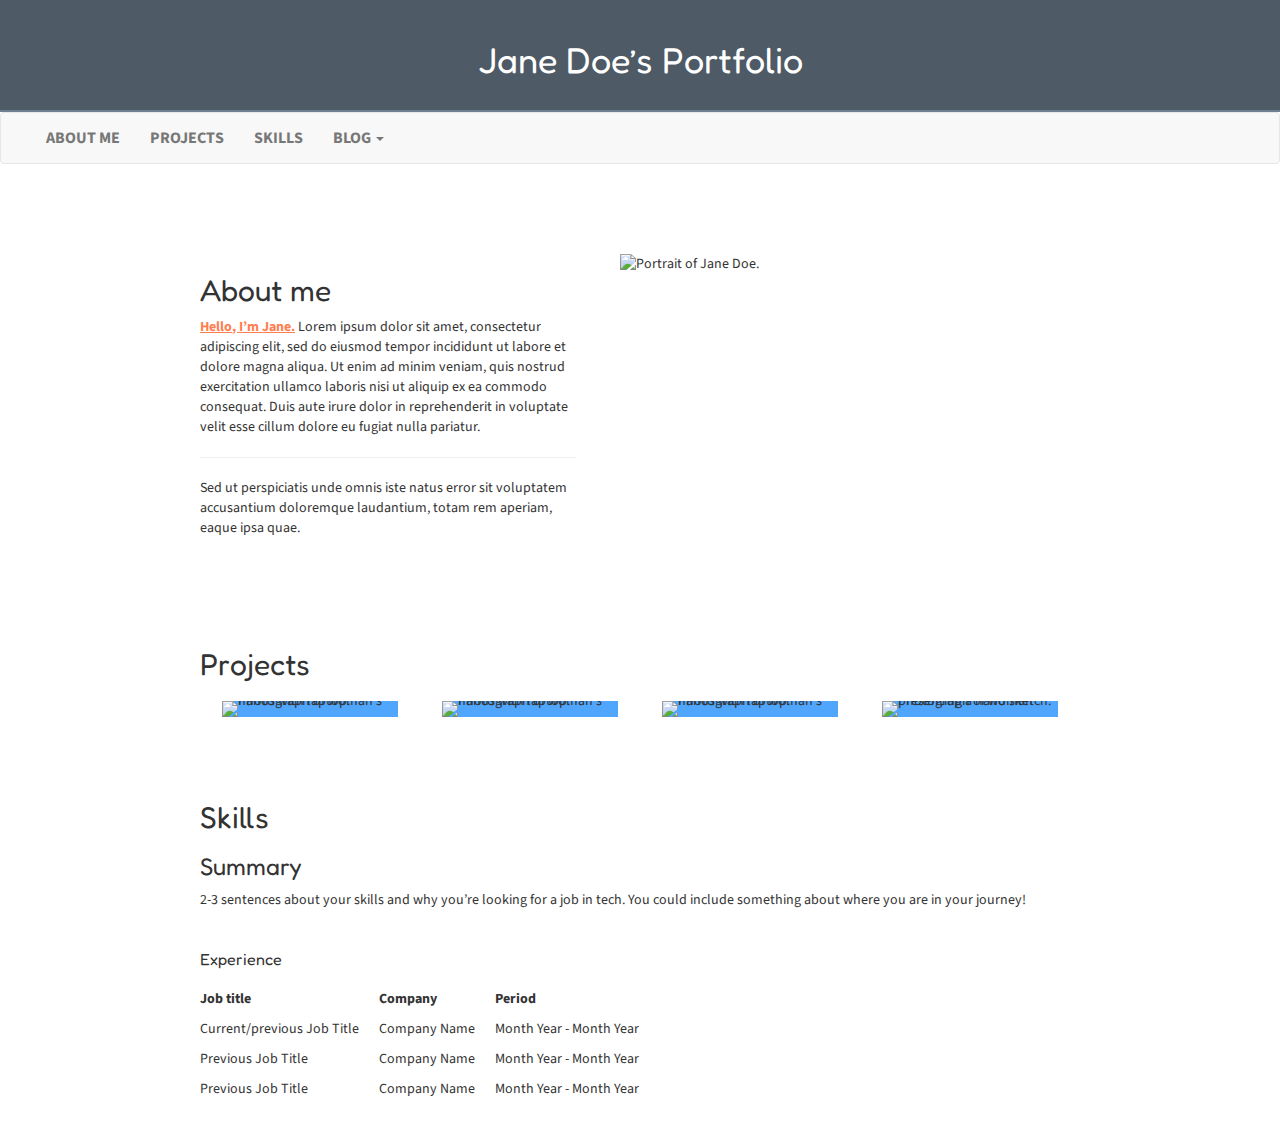
==== index.html @ e6ab9571 "Add project." ====
<!doctype html>
<html lang="en">
    <head>
        <meta charset="UTF-8">
        <title>Jane Doe’s Portfolio</title>
        <link rel="stylesheet" href="https://maxcdn.bootstrapcdn.com/bootstrap/3.4.0/css/bootstrap.min.css">
        <script src="https://ajax.googleapis.com/ajax/libs/jquery/3.3.1/jquery.min.js"></script>
        <script src="https://maxcdn.bootstrapcdn.com/bootstrap/3.4.0/js/bootstrap.min.js"></script>
        <link rel="stylesheet" href="css/style.css">
        <link href="https://fonts.googleapis.com/css?family=Fredoka+One|Source+Sans+Pro" rel="stylesheet">
        <meta name="viewport" content="width=device-width, initial-scale=1.0">
    </head>
    <body>
        <header>
            <h1>Jane Doe’s Portfolio</h1>
        </header>
        <nav class="navbar navbar-default">
            <div class="container-fluid">
                <div class="navbar-header">
                <button type="button" class="navbar-toggle" data-toggle="collapse" data-target="#myNavbar">
                    <span class="icon-bar"></span>
                    <span class="icon-bar"></span>
                    <span class="icon-bar"></span>                        
                </button>
                </div>
                <div class="collapse navbar-collapse" id="myNavbar">
                    <ul class="nav navbar-nav">
                        <li><a href="#about-me">About Me</a></li>
                        <li><a href="#projects">Projects</a></li>
                        <li><a href="#skills">Skills</a></li>
                        <li class="dropdown">
                        <a class="dropdown-toggle" data-toggle="dropdown" href="#">Blog
                        <span class="caret"></span></a>
                        <ul class="dropdown-menu">
                            <li><a href="/blog/post_3.html">Post 3</a></li>
                            <li><a href="/blog/post_2.html">Post 2</a></li>
                            <li><a href="/blog/post_1.html">Post 1</a></li>
                        </ul>
                    </ul>
                </div>      
            </div>
        </nav>
              
             
        <div id="about-me">
            <div class="text">
                <h2>About me</h2>
                <p>
                    <span class="special">Hello, I’m Jane.</span> Lorem ipsum dolor sit amet, consectetur adipiscing elit, sed do eiusmod tempor incididunt ut labore et dolore magna aliqua. Ut enim ad minim veniam, quis nostrud exercitation ullamco laboris nisi ut aliquip ex ea commodo consequat. Duis aute irure dolor in reprehenderit in voluptate velit esse cillum dolore eu fugiat nulla pariatur. 
                </p>
                <hr>
                <p>
                    Sed ut perspiciatis unde omnis iste natus error sit voluptatem accusantium doloremque laudantium, totam rem aperiam, eaque ipsa quae.
                </p>
            </div>
            <div class="profile-pic">
                <img src="images/headshot.jpg" alt="Portrait of Jane Doe." width="300px" height="auto">
            </div>
        </div>

        <div id="projects">
            <h2>Projects</h2>
            <div class=“flex-container”>
                <div class="project">
                    <img src="images/project1.jpg" alt="Photograph of woman's hands with laptop.">
                    <h4 class="project-title">Project 1</h4>
                </div>
                <div class="project">
                    <img src="images/project2.jpg" alt="Photograph of woman's hands with laptop.">
                    <h4 class="project-title">Project 2</h4>
                </div>
                <div class="project">
                    <img src="images/project3.jpg"  alt="Photograph of woman's hands with laptop.">
                    <h4 class="project-title">Project 3</h4>
                </div>
                <div class="project">
                    <img src="images/project4.jpg" alt="Photograph of woman presenting a hand sketch.">
                    <h4 class="project-title">Project 4</h4>
                </div>
            </div>
        </div>
    
        <div id="skills">
            <h2>Skills</h2>
            
            <h3>Summary</h3>
            <p>2-3 sentences about your skills and why you’re looking for a job in tech. You could include something about where you are in your journey!</p>

            <table>
                <caption>Experience</caption>
                <tr>
                    <th>Job title</th>
                    <th>Company</th>
                    <th>Period</th>
                </tr>
                <tr>
                    <td>Current/previous Job Title</td>
                    <td>Company Name</td>
                    <td><time>Month Year</time> - <time>Month Year</time></td>
                </tr>
                <tr>
                    <td>Previous Job Title</td>
                    <td>Company Name</td>
                    <td><time>Month Year</time> - <time>Month Year</time></td>
                </tr>
                <tr>
                    <td>Previous Job Title</td>
                    <td>Company Name</td>
                    <td><time>Month Year</time> - <time>Month Year</time></td>
                </tr>
            </table>
        </div>
    </body>
</html>
---- css/style.css ----
html,
body {
    margin: 0;
    font-family: 'Source Sans Pro', sans-serif;
}

h1, h2, h3, h4, h5, h6 {
    font-family: 'Fredoka One', cursive;
    font-weight: normal;
}

img {
    max-width: 100%;
}

header {
    color: #fff;
    background: #4e5a65;
    border-bottom: 2px solid #708090;
    padding: 20px;
    text-align: center;
}

nav.navbar {
    margin-bottom: 50px;
}

nav ul li a {
    color: #0F2417;
    display: block;
    font-family: 'Source Sans Pro', sans-serif;
    font-size: 16px;
    font-weight: bold;
    padding: 14px 16px;
    text-align: center;
    text-decoration: none;
    text-transform: uppercase;
}


#about-me {
    display: flex;
}

#about-me,
#projects,
#skills {
    padding: 40px;
    max-width: 960px;
    margin: 0 auto;
}

#about-me .text {
    width: 45%;
    margin-right: 5%;
}

#about-me .profile-pic {
    width: 55%;
}

#about-me img {
    width: 100%;
}

.flex-container {
    display: flex;
}

.special {
    color: coral;
    text-decoration: underline;
    font-weight: bold;
}

#projects {
    clear: both;
}

#projects h2 {
    margin-bottom: 20px;
}

.project {
    background-color: #50a6fc;
    width: 20%;
    height: auto;
    margin: 0 2.5% 40px;
    float: left;
    position: relative;
    line-height: 0;
}

.project:hover img {
    opacity: 0;
}

.project-title {
    color: white;
    padding: 20px;
    display: none;
    position: absolute;
    bottom: 0;
    left: 0;
}

.project:hover .project-title {
    display: block;
}

@media screen and (max-width:768px) {
    #about-me {
      display: flex;
      flex-direction: column;
    }
    #about-me .text {
      width: 100%;
      margin-bottom: 5%;
    }
    #about-me .profile-pic {
      width: 100%;
    }
    .flex-container {
        display: flex;
        flex-direction: column;
    }
    .project {
        width: 70%;
        margin-right: 15%;
        margin-left: 15%;
    }
    .project img {
        width: 100%;
    }
  }


.blog-post {
    padding: 40px;
}

caption {
    font-family: 'Fredoka One', cursive;
    font-size: 16px;
    margin-top: 20px;
    margin-bottom: 5px;
    text-align: left;
    color: #333;
}

th {
    text-align: left;
    padding-top: 5px;
    padding-right: 20px;
    padding-bottom: 5px;
}

td {
    padding-top: 5px;
    padding-right: 20px;
    padding-bottom: 5px;
}
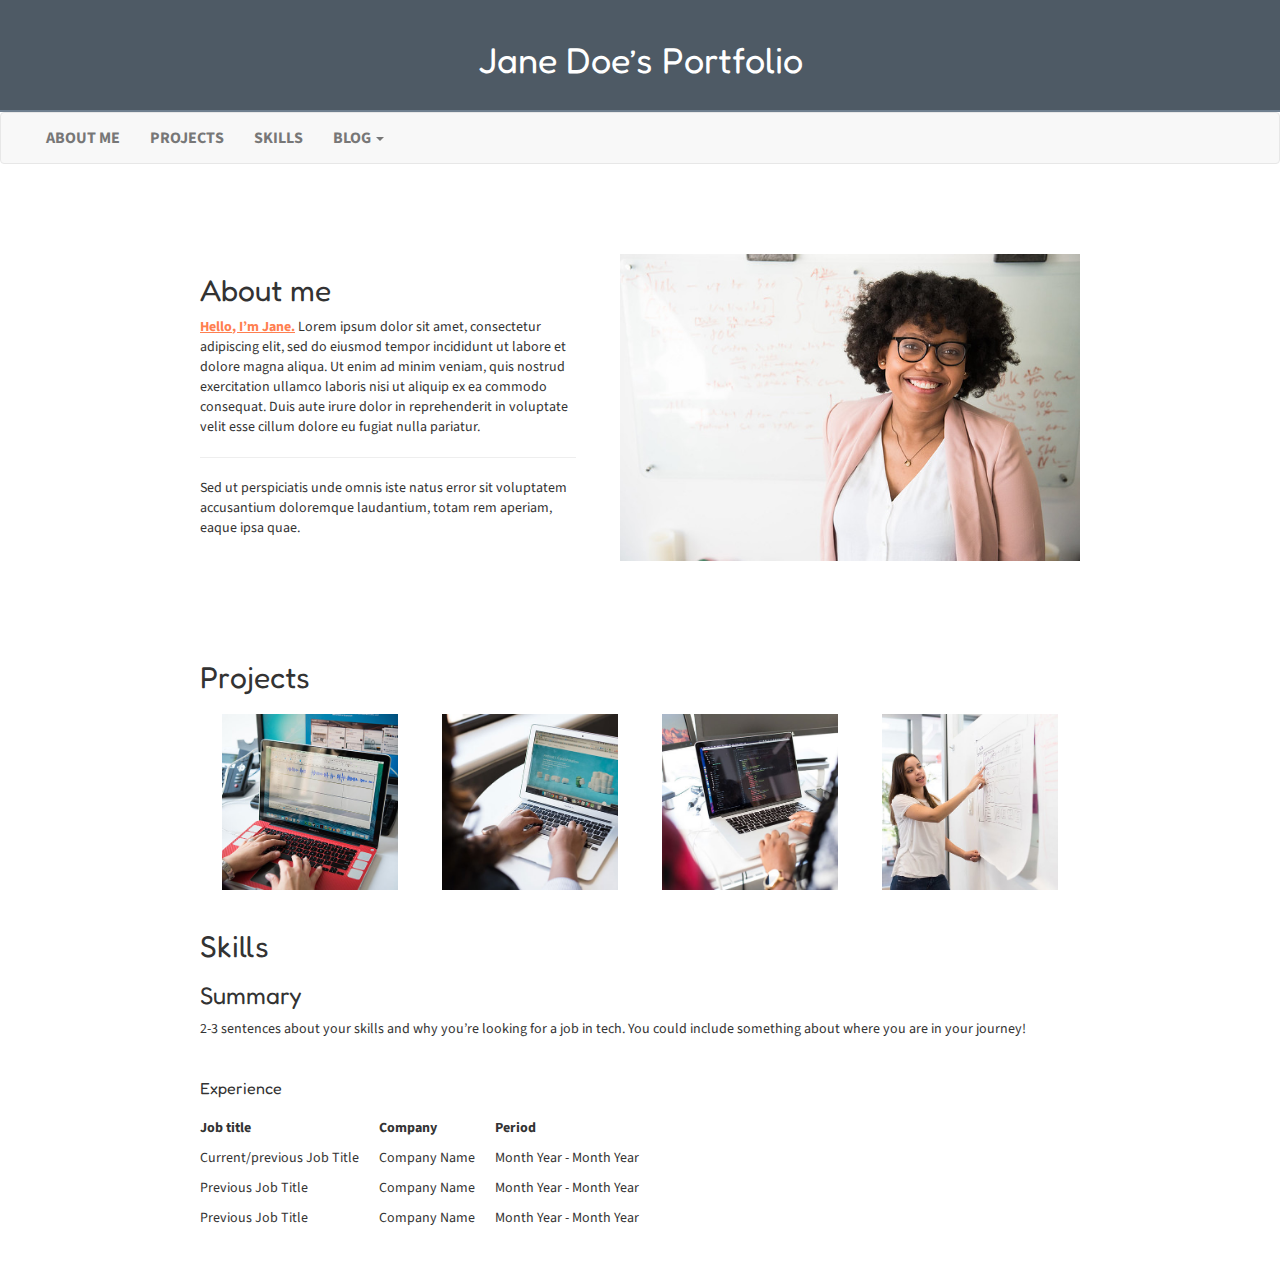
==== commit cbb1c004: "Need to use pull path due to quirk with GitHub Pages." ====
--- a/index.html
+++ b/index.html
@@ -33,16 +33,14 @@
                         <a class="dropdown-toggle" data-toggle="dropdown" href="#">Blog
                         <span class="caret"></span></a>
                         <ul class="dropdown-menu">
-                            <li><a href="/blog/post_3.html">Post 3</a></li>
-                            <li><a href="/blog/post_2.html">Post 2</a></li>
-                            <li><a href="/blog/post_1.html">Post 1</a></li>
+                            <li><a href="https://philly-tech-sistas.github.io/pts-html-css-2-example-site/blog/post_3.html">Post 3</a></li>
+                            <li><a href="https://philly-tech-sistas.github.io/pts-html-css-2-example-site/blog/post_2.html">Post 2</a></li>
+                            <li><a href="https://philly-tech-sistas.github.io/pts-html-css-2-example-site/blog/post_1.html">Post 1</a></li>
                         </ul>
                     </ul>
                 </div>      
             </div>
         </nav>
-              
-             
         <div id="about-me">
             <div class="text">
                 <h2>About me</h2>
@@ -58,7 +56,6 @@
                 <img src="images/headshot.jpg" alt="Portrait of Jane Doe." width="300px" height="auto">
             </div>
         </div>
-
         <div id="projects">
             <h2>Projects</h2>
             <div class=“flex-container”>
@@ -80,13 +77,10 @@
                 </div>
             </div>
         </div>
-    
         <div id="skills">
             <h2>Skills</h2>
-            
             <h3>Summary</h3>
             <p>2-3 sentences about your skills and why you’re looking for a job in tech. You could include something about where you are in your journey!</p>
-
             <table>
                 <caption>Experience</caption>
                 <tr>
@@ -112,4 +106,4 @@
             </table>
         </div>
     </body>
-</html>+</html>
--- a/css/style.css
+++ b/css/style.css
@@ -1,4 +1,3 @@
-
 html,
 body {
     margin: 0;
@@ -135,7 +134,6 @@
     }
   }
 
-
 .blog-post {
     padding: 40px;
 }
